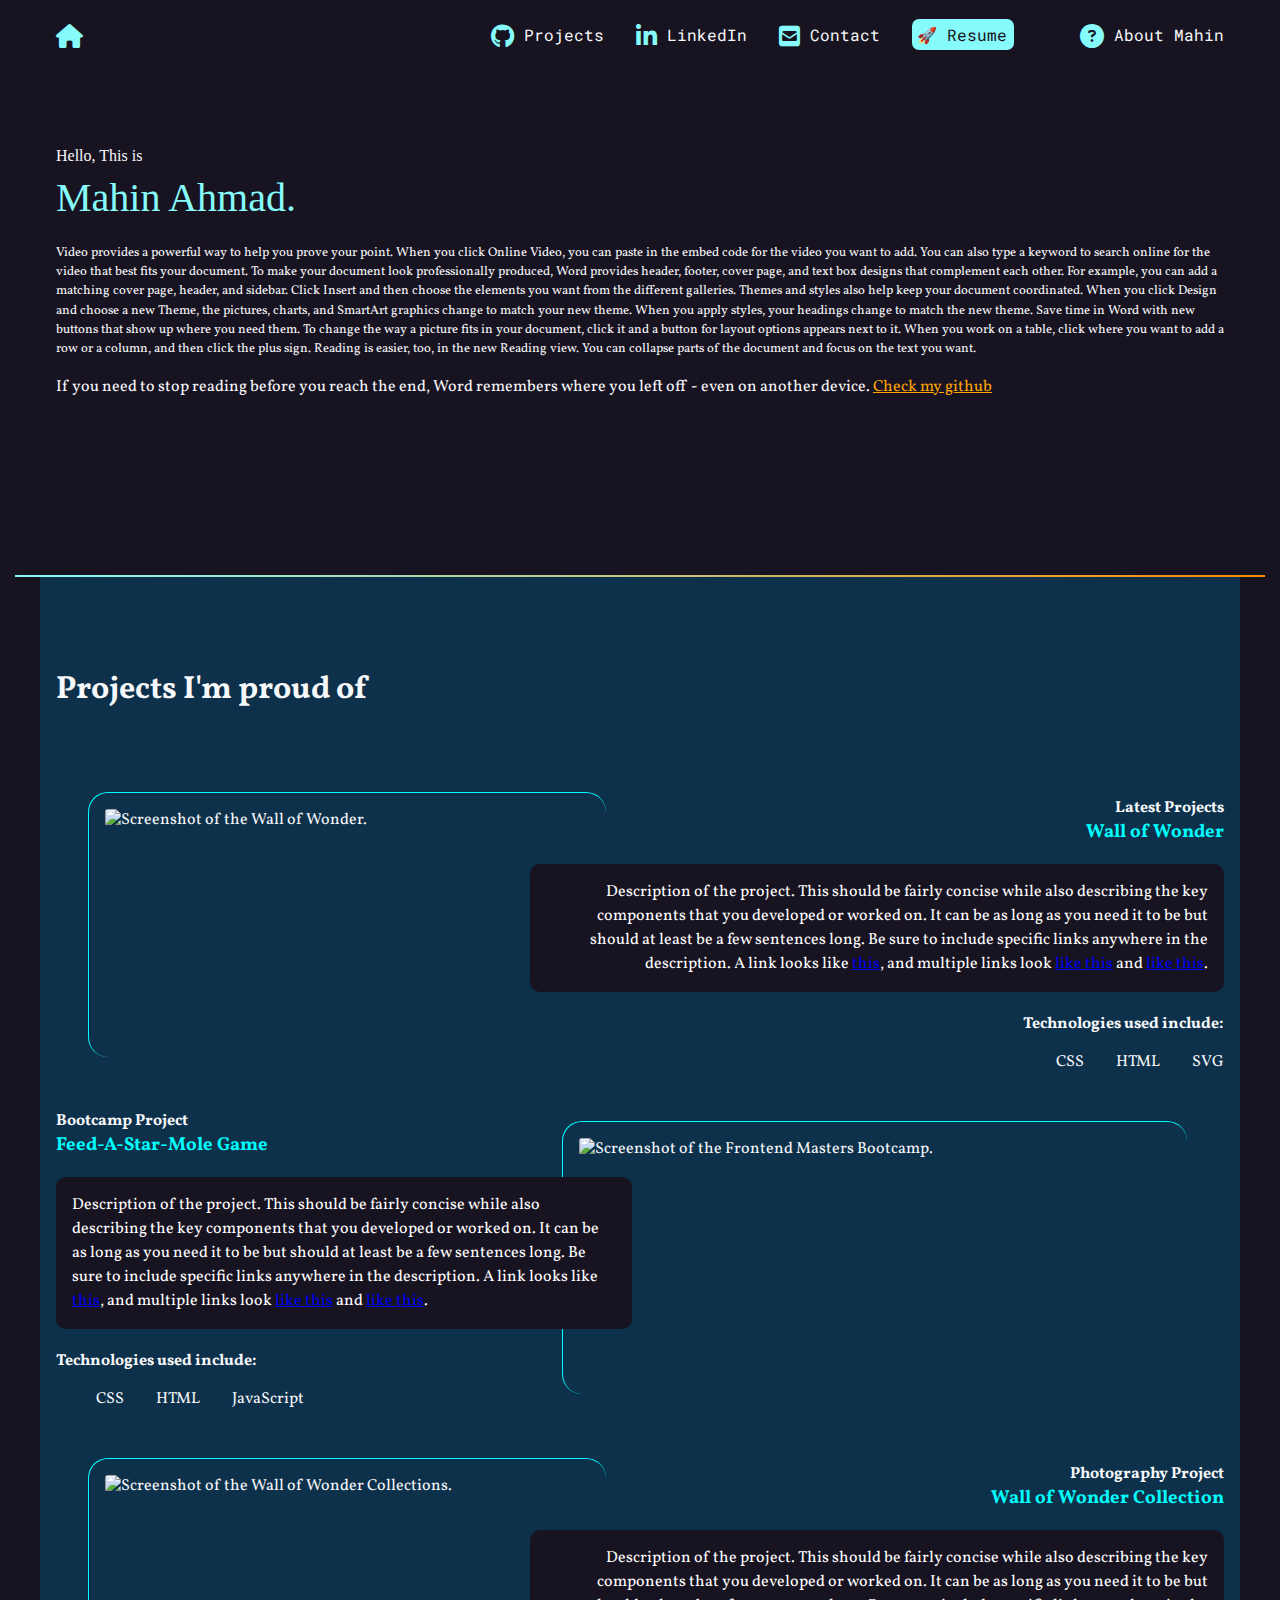
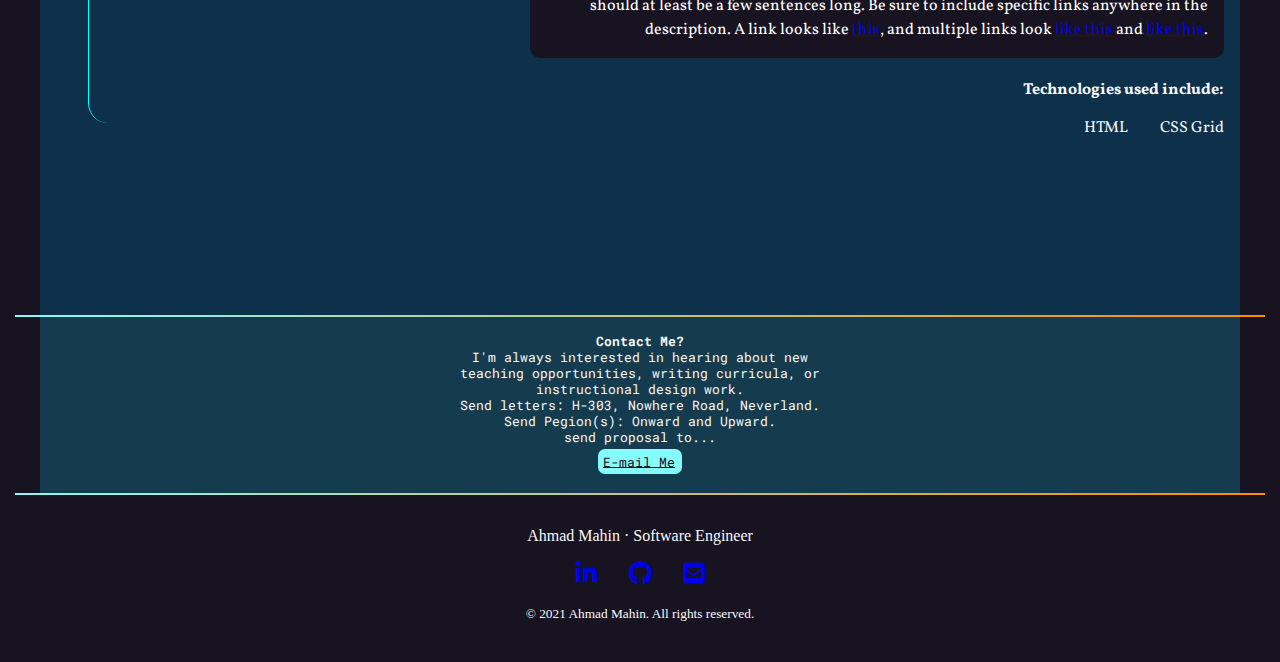
==== index.html @ c2d221f6 "addition: index and about pages" ====
<!DOCTYPE html> 
<html lang="en">
<head>
    <meta charset="UTF-8">
    <meta name="viewport" content="width=device-width, initial-scale=1.0">
    <title>Ahmad Mahin's Portphol𝒊o</title>
    <link href="css/style.css" rel="stylesheet">
    <link rel="stylesheet" href="https://cdnjs.cloudflare.com/ajax/libs/font-awesome/6.7.2/css/all.min.css">
    <link rel="stylesheet" href="https://fonts.googleapis.com/css2?family=Roboto+Mono:ital,wght@0,100..700;1,100..700&amp;display=swap">
    <link rel="stylesheet" href="https://fonts.googleapis.com/css2?family=Cinzel:wght@400..900&amp;family=Vollkorn:ital,wght@0,400..900;1,400..900&amp;display=swap">
</head>
<body>

<nav>
  <ul>
    <li><a href="#intro">
        <span class="fa-solid fa-house"></span>
        <span class="sr-only">About</span></a>
    </li>
    <li><a href="https://github.com/rmpasswd?tab=repositories" target="_blank">
        <span class="fa-brands fa-github"></span>
        Projects</a>
    </li>
    <li><a href="https://www.linkedin.com/in/mahin-ahmad/" target="_blank">
        <span class="fa-brands fa-linkedin-in"></span>
        LinkedIn</a>
    </li>
    <li><a href="#contact">
        <span class="fa-solid fa-square-envelope"></span>
        Contact</a>
    </li>
    <li onclick="location.hash = '#contact'"><a href="https://drive.google.com/file/d/1pQ49bO4wiZukaBR00RiOGlz9NqG3EA95/view?usp=drive_link" target="_blank">
        <span class="button" style="white-space:nowrap">🚀 Resume</span>
        <span class="fa-solid fa-rocket" style="opacity:0"></span>
      </a>
    </li>
    <li><a href="./about.html">
        <span class="fas fa-question-circle"></span>
        About Mahin</a>
    </li>
  </ul>
</nav>

<!-- setting aria-hidden to true hides the Icon from screen readers. -->
<!-- span tag with class="sr-only" hides the Text from normal users. -->

<section id="intro">
  <p class="name">Hello, This is <span>Mahin Ahmad.</span> </p>
  <p>Video provides a powerful way to help you prove your point. When you click Online Video, you can paste in the embed code for the video you want to add. You can also type a keyword to search online for the video that best fits your document.
    To make your document look professionally produced, Word provides header, footer, cover page, and text box designs that complement each other. For example, you can add a matching cover page, header, and sidebar. Click Insert and then choose the elements you want from the different galleries.
    Themes and styles also help keep your document coordinated. When you click Design and choose a new Theme, the pictures, charts, and SmartArt graphics change to match your new theme. When you apply styles, your headings change to match the new theme.
    Save time in Word with new buttons that show up where you need them. To change the way a picture fits in your document, click it and a button for layout options appears next to it. When you work on a table, click where you want to add a row or a column, and then click the plus sign.
    Reading is easier, too, in the new Reading view. You can collapse parts of the document and focus on the text you want.
  </p>
  <p>If you need to stop reading before you reach the end, Word remembers where you left off - even on another device.
    <a>Check my github</a>
  </p>
</section>


<div class="gradient-line"></div>

<section id="projects">
  <h2>Projects I'm proud of</h2>

  <article>
  <div class="text">
    <h4>Latest Projects</h4>
    <h3>Wall of Wonder</h3>
    <p class="project-description">
      Description of the project. This should be fairly concise while also describing the key components that you developed or worked on. It can be as long as you need it to be but should at least be a few sentences long. Be sure to include specific links anywhere in the description. A link looks like <a href="https://frontendmasters.github.io/grid-flexbox-v2/">this</a>, and multiple links look <a href="#">like this</a> and <a href="#">like this</a>.
    </p>
    <h4>Technologies used include:</h4>
    <ul>
      <li>CSS</li>
      <li>HTML</li>
      <li>SVG</li>
    </ul>
  </div>
    <img src="https://assets.codepen.io/296057/fem-gettingstartedcss-ch5-1.png" alt="Screenshot of the Wall of Wonder." />
  </article>

  <article>
  <div class="text">
    <h4>Bootcamp Project</h4>
    <h3>Feed-A-Star-Mole Game</h3>
    <p class="project-description">
      Description of the project. This should be fairly concise while also describing the key components that you developed or worked on. It can be as long as you need it to be but should at least be a few sentences long. Be sure to include specific links anywhere in the description. A link looks like <a href="https://frontendmasters.github.io/bootcamp/mole">this</a>, and multiple links look <a href="#">like this</a> and  <a href="#">like this</a>. 
    </p>
    <h4>Technologies used include:</h4>
    <ul>
      <li>CSS</li>
      <li>HTML</li>
      <li>JavaScript</li>
    </ul>
  </div>
    <img src="https://assets.codepen.io/296057/fem-gettingstartedcss-ch5-5.png" alt="Screenshot of the Frontend Masters Bootcamp.">
  </article>

  <article>
    <div class="text">
      <h4>Photography Project</h4>
      <h3>Wall of Wonder Collection</h3>
      <p class="project-description">
        Description of the project. This should be fairly concise while also describing the key components that you developed or worked on. It can be as long as you need it to be but should at least be a few sentences long. Be sure to include specific links anywhere
        in the description. A link looks like
        <a href="https://frontendmasters.github.io/grid-flexbox-v2/grid-figure-figcaption">this</a>, and multiple links look <a href="#">like this</a> and
        <a href="#">like this</a>.
      </p>
      <h4>Technologies used include:</h4>
      <ul>
        <li>HTML</li>
        <li>CSS Grid</li>
      </ul>
    </div>
      <img src="https://assets.codepen.io/296057/fem-gettingstartedcss-ch5-4.png" alt="Screenshot of the Wall of Wonder Collections." />
  </article>

</section>


<div class="gradient-line"></div>

<section id="contact">
  <h3>Contact Me?</h3>
  <p>
    I'm always interested in hearing about new teaching opportunities, writing curricula, or instructional design work.
  </p>
  <p>Send letters: H-303, Nowhere Road, Neverland.</p>
  <p>Send Pegion(s): Onward and Upward.</p>
  <p>send proposal to...</p>
  <p><a href="mailto:abc@domain.com" class="button">E-mail Me</a></p>
</section>

<div class="gradient-line"></div>
<footer>
  <!--   <p>Mahin Ahmad &middot; Software Engineer(SCADA)</p> -->
  <p>Ahmad Mahin &middot; Software Engineer</p>
  <ul>
    <li>
      <a href="https://www.linkedin.com/in/mahin-ahmad/">
        <span class="fa-brands fa-linkedin-in" aria-hidden="true"></span>
        <span class="sr-only">LinkedIn</span> </a>
    </li>
    <li>
      <a href="https://www.linkedin.com/in/mahin-ahmad/" target="_blank"> <span class="fa-brands fa-github"></span>
        <span class="sr-only">Github</span> </a>
    </li>
    <li>
      <a href="mailto:9mahin./" target="_blank">
        <span class="fa-solid fa-square-envelope"></span>
        <span class="sr-only">Email</span> </a>
    </li>

  </ul>
  <p><small>&copy; 2021 Ahmad Mahin. All rights reserved.</small></p>

</footer>
</body>
</html>
---- css/style.css ----
:root {
    --black: #171321;
    --dkblue: #0d314b;
    --plum: #4bOd49;
    --hotmag: #ff17e4;
    --aqua: #86fbfb;
    --white: #f7f8fa;
    --darkorange: #ff8c00;
    --font-size: 1.3rem;
    --mono: "Roboto mono", monospace;
    --sans: Vollkorn, sans—serif;
  }
  html {
    box-sizing: border-box;
  }

  *,
  *::before,
  *::after {
    box-sizing: inherit;
  }

body {
  /*   padding: 0; */
  /*   margin: 0; */
  font-family: var(--sans);
  background-color: var(--black);
  color: var(--white);
}

img {
  width: 90%;
}

.gradient-line {
    background: linear-gradient(90deg, rgba(134,251,251,1) 0%, rgba(255,140,0,1) 100%);
    height: 2px;
    width: 1250px;
    margin: 0 auto;
}


/* -------------------------- nav ------------------------------ */
nav {
  font-family: var(--mono);
  /* font-size: 80%; */
  padding: 1rem;
}

nav ul {
  list-style-type: none;
  margin: 0;
  padding: 0;

  display: flex;
  flex-flow: row wrap;
  justify-content: center; /* horizontal */
  align-items: center; /* vertical */
  gap: 2rem;
}

nav li:first-child {
  flex: 0 0 100%;
  /*  flex-grow flex-shrink flex-basis*/
  text-align: left;
}

nav [class*="fa-"] {
  font-size: 150%;
  color: var(--aqua);
  vertical-align: text-top;
}
nav a {
  color: var(--white);
  text-decoration: none;
  display: block;
}
nav li:hover {
    * {
      color: orange;
    }
  }


.button{
  background-color: var(--aqua);
  color: var(--black);
  padding: 0.3rem;
  padding-right: 0.44rem;
  border-radius: 7px;
}

.button:hover    {
    background-color: orange;
    color: white; 
}

@media (min-width: 850px) {
  nav {
    max-width: 1200px; /*  For gigantic displays, dont expand the buttons. */
    margin: 0 auto;
  }

  nav li:first-child {
    flex-basis: auto;
    text-align: left;
    margin-right: auto;
  }
}

/* ---------------------------intro----------------------------- */

#intro {

    font-size: 150%;
    padding: 4rem 1rem 10rem 1rem;
    max-width: 1200px;
    margin: 0 auto;

    a {
        /* all links... */
        color: orange;
        text-decoration: underline;
    }
    a:hover {
        /* color: var(--white); */
        /* background-color: var(--hotmag); */
        text-decoration: none;
        cursor: pointer;
    }

    p {
        line-height: 1.5;
        font-size: 1rem;
    }
    p:nth-child(2) {
        font-size: 0.8rem;
    }

}

#intro .name {
  font-family: Georgia, serif;
  span {
    font-size: 2.5rem;
    color: var(--aqua);
    display: block;
  }
}


/* ---------------------------projects----------------------------- */

#projects,#about-page{
  background-color: #0d314b;
  padding: 4rem 1rem 10rem 1rem;
  max-width: 1200px;
  margin: 0 auto;

  h2 {
    font-size:2rem;
    margin-bottom: calc(2rem * 1.5);
  }

  h4 {
    margin-bottom: 0%;
  }

  h3 {
    color: aqua;
    margin-top: 0%;
  }

  .project-description, #about-description {
    background-color: #171321;
    padding: 1rem;
    border-radius: 10px;
    /* these 3 below had no visible changes...  */
    color: white;
    font-size: 1rem;
    line-height: 1.5;
  }

  ul {
    list-style-type: none;

    display: flex;
    flex-flow: row wrap;
    justify-content: flex-start; /* horizontal */
    align-items: center; /* vertical */
    gap: 2rem;
  }

  img {
    border-color: aqua;
    margin: 2rem ; 
    padding: 1rem; 
    border-left: 1px solid aqua; 
    border-top: 1px solid aqua; 
    border-radius: 20px;
  }
* {
  /* border: 1px solid red; */
  /* border-color: red; */
}

  @media (min-width: 550px) { 
     
  article:nth-child(odd) {    /* With :nth-child(n) , all children are counted, regardless of what they are */
    display: grid;
    grid-template-columns: 1fr 1fr;
    gap: 1rem;
    
    .text {
      order: 2; /* z-index ?*/
      text-align: left;
    }
    ul {
      justify-content: flex-start;
    }

    /* text block Overlapping the image block */
    grid-template-columns: repeat(10, 1fr);
    .text {
      grid-column: 1/6;
      grid-row: 1/2;
    }
    img {
      grid-column: 5/11;
      grid-row: 1/2;
      padding-top: 1rem;
    }
  }

  article:nth-child(even) {    /* With :nth-child(n) , all children are counted, regardless of what they are */
    display: grid;
    grid-template-columns: 1fr 1fr;
    gap: 1rem;
    
    .text {
      order: 2; /* z-index ?*/
      text-align: right;
    }
    ul {
      justify-content: flex-end;
    }

    /* text block Overlapping the image block */
    grid-template-columns: repeat(10, 1fr);
    img {
      grid-column: 1/6;
      grid-row: 1/2;
    }
    .text {
      grid-column: 5/11;
      grid-row: 1/2;
      padding-top: 1rem;
    }
  }
   
  } /* media desktop size */

} /* projects */




/* ---------------------------contact----------------------------- */
#contact {
  background-color: #153c4e;
  max-width: 1200px;
  margin: 0 auto;
  padding: 1rem 0 1rem 0;    /* putting distance under gradient line */
  
  * {
    text-align: center;
    width: 400px; 
    /* this way, only all the children will be 400px; but the entire contanct section will have the bg color. */
    margin: 0 auto; /*  width and margin works together */
    font-family: "Roboto Mono";
    font-size: 0.8rem;
  }

  p:last-child {
    text-decoration: underline;
    margin-top: 0.5rem;
    padding-bottom: 0.5rem;
    display: block;
    &:hover {
      cursor: crosshair;
      color: blue;
    }
  }
}


/* ---------------------------footer----------------------------- */

footer {
  text-align: center; /*   this is a property that will inherited by all the descendents */
  font-family: "Times New Roman", Times, serif;
  padding: 1rem 0 1rem 0;    /* putting distance under gradient line */

}

footer ul {
  padding: 0;
  margin: 1rem 0;
  list-style-type: none;
  font-size: 1.5rem;

  display: flex;
  flex-flow: row wrap;
  justify-content: center; /* horizontal axis */
  align-items: center; /* vertical axis*/
  gap: 2rem;
}
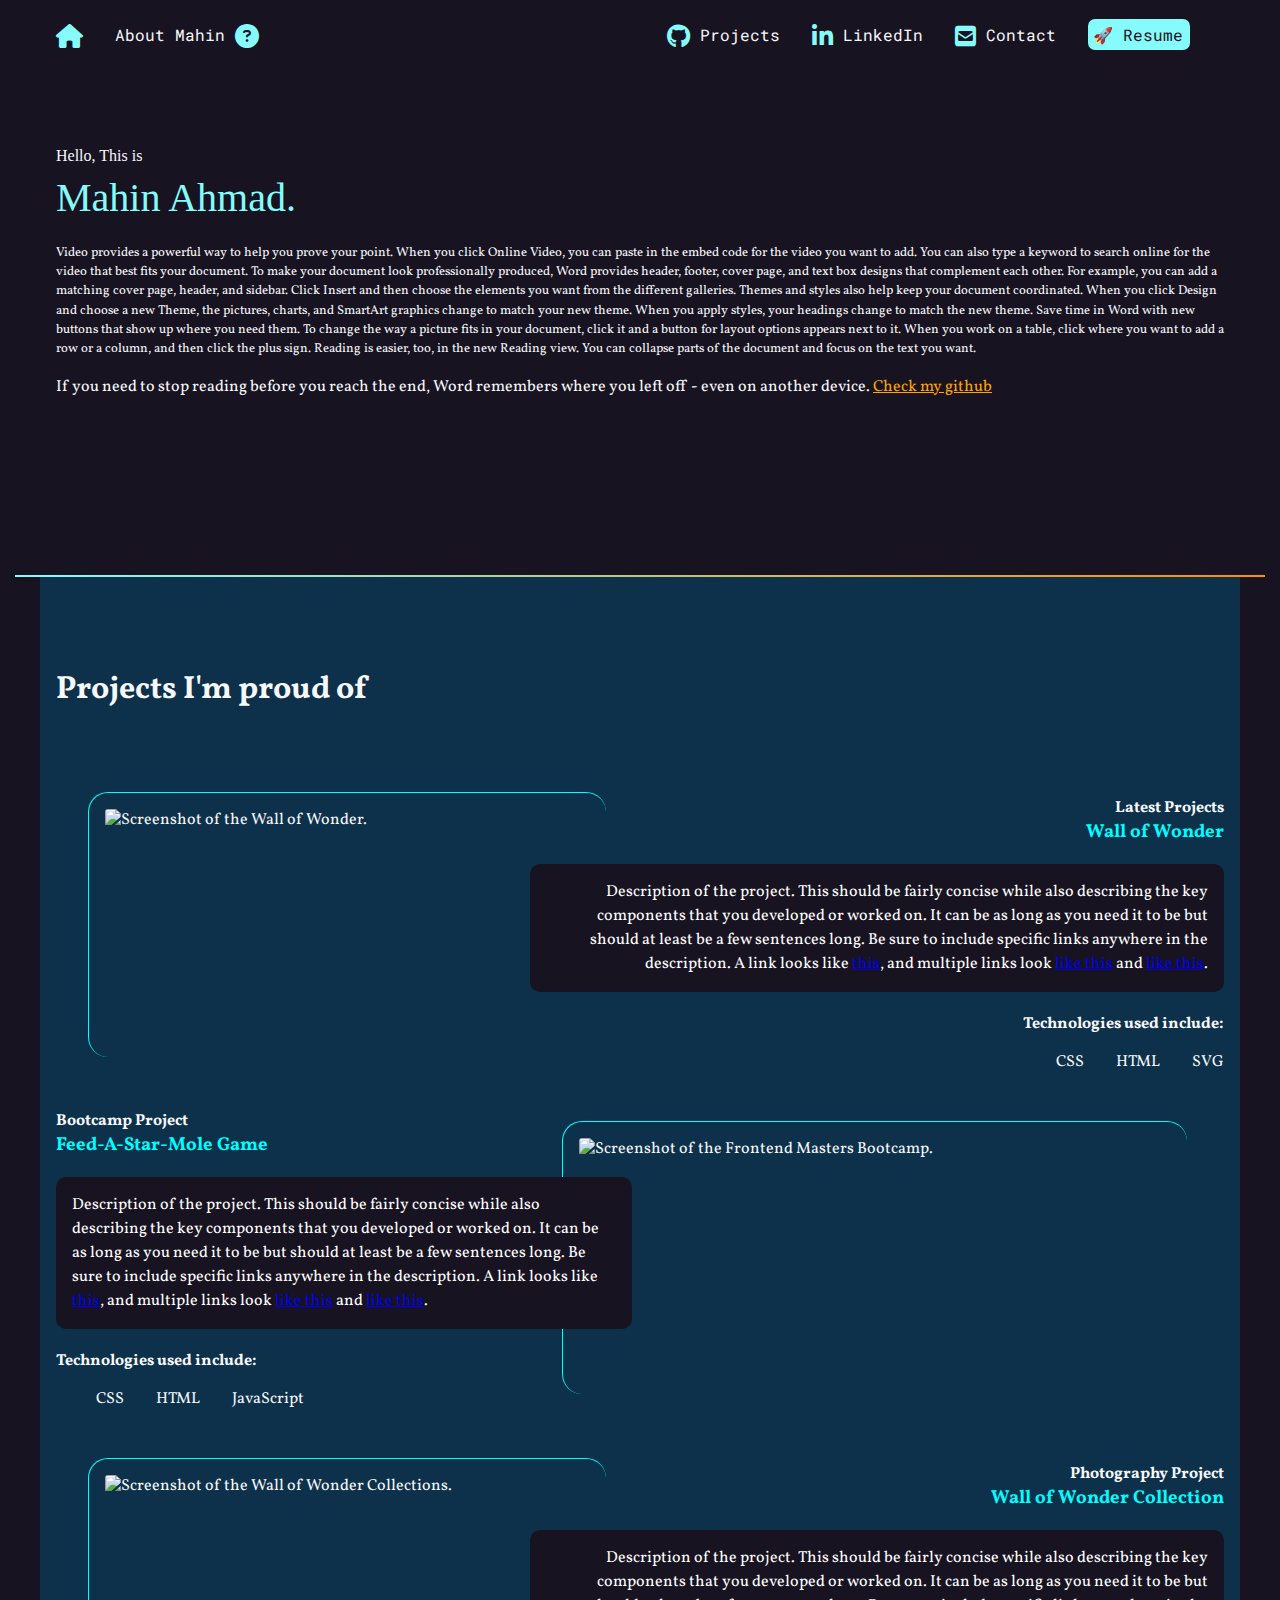
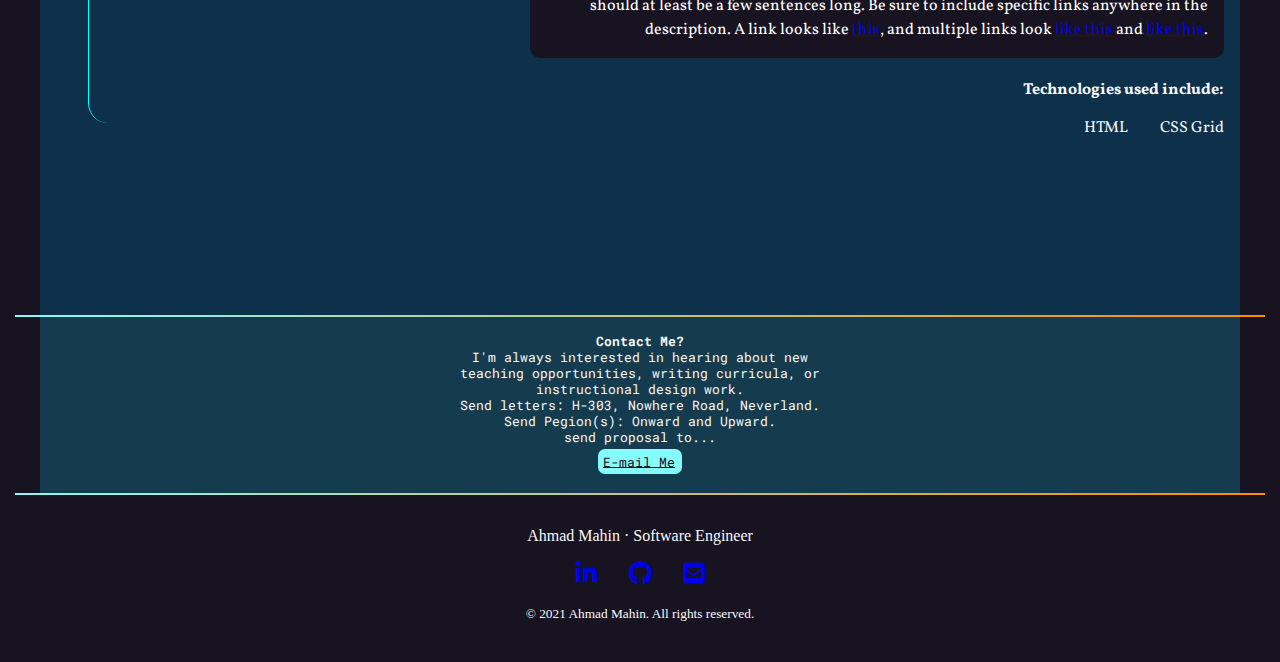
==== commit 3dd88c1b: "about me button is now beside home icon" ====
--- a/index.html
+++ b/index.html
@@ -13,9 +13,14 @@
 
 <nav>
   <ul>
-    <li><a href="#intro">
+    <li><a href="./index.html">
         <span class="fa-solid fa-house"></span>
         <span class="sr-only">About</span></a>
+    </li>
+    <li><a href="./about.html">
+      About Mahin
+      <span class="fas fa-question-circle"></span>
+    </a>
     </li>
     <li><a href="https://github.com/rmpasswd?tab=repositories" target="_blank">
         <span class="fa-brands fa-github"></span>
@@ -33,10 +38,6 @@
         <span class="button" style="white-space:nowrap">🚀 Resume</span>
         <span class="fa-solid fa-rocket" style="opacity:0"></span>
       </a>
-    </li>
-    <li><a href="./about.html">
-        <span class="fas fa-question-circle"></span>
-        About Mahin</a>
     </li>
   </ul>
 </nav>
--- a/css/style.css
+++ b/css/style.css
@@ -59,9 +59,9 @@
   gap: 2rem;
 }
 
-nav li:first-child {
-  flex: 0 0 100%;
-  /*  flex-grow flex-shrink flex-basis*/
+nav li:first-child,
+nav li:nth-child(2) {
+  flex: 0 0 100%;  /*  flex-grow 0 flex-shrink 0 flex-basis 100% */
   text-align: left;
 }
 
@@ -80,7 +80,6 @@
       color: orange;
     }
   }
-
 
 .button{
   background-color: var(--aqua);
@@ -95,18 +94,27 @@
     color: white; 
 }
 
+/* min-width is 850px for desktop size and 550px for mobile */
+
 @media (min-width: 850px) {
   nav {
     max-width: 1200px; /*  For gigantic displays, dont expand the buttons. */
     margin: 0 auto;
   }
 
-  nav li:first-child {
+  nav li:first-child,
+  nav li:nth-child(2) {
+  flex: 0 0 100%;  /*  flex-grow 0 flex-shrink 0 flex-basis 100% */
     flex-basis: auto;
     text-align: left;
+    /* margin-right: auto; */ 
+      /* applies to both of them, thus puts a gap between them! */
+  }
+  nav li:nth-child(2) {
     margin-right: auto;
   }
 }
+
 
 /* ---------------------------intro----------------------------- */
 
@@ -258,7 +266,7 @@
     }
   }
    
-  } /* media desktop size */
+  }  
 
 } /* projects */
 
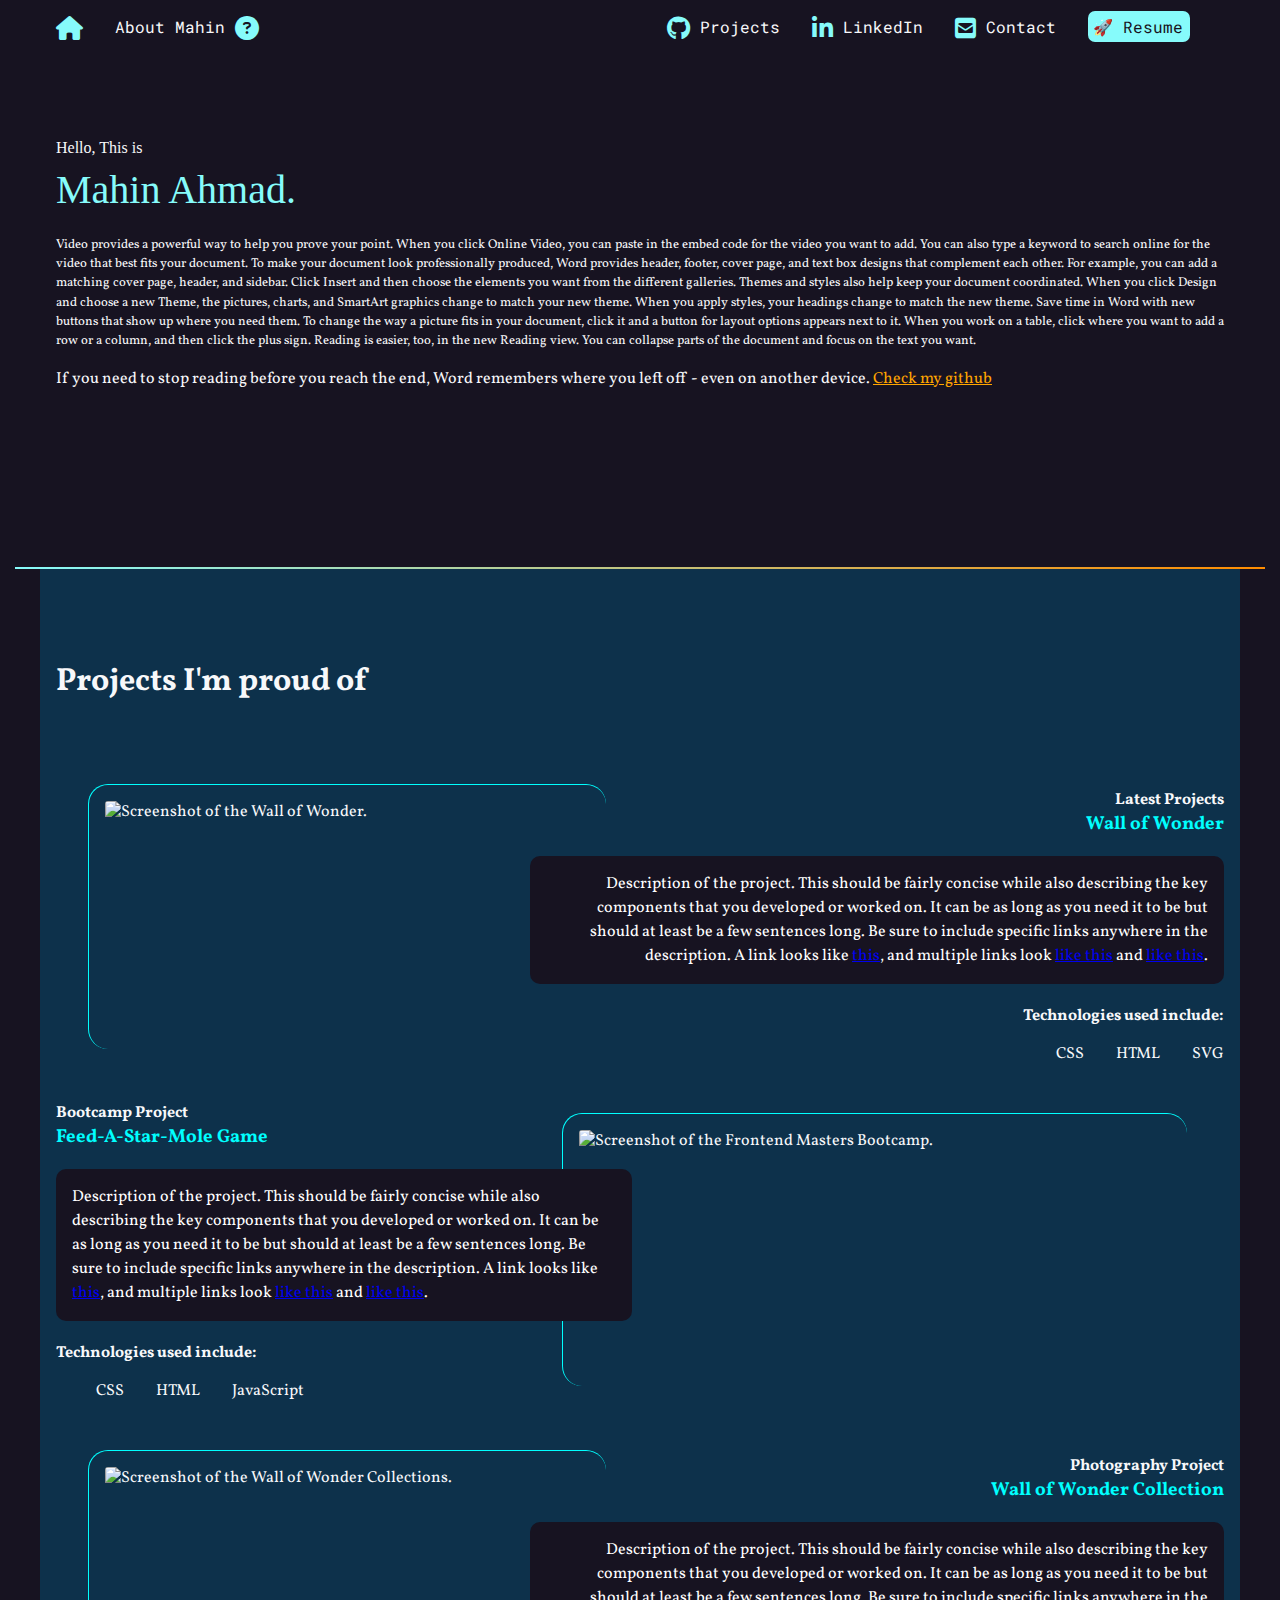
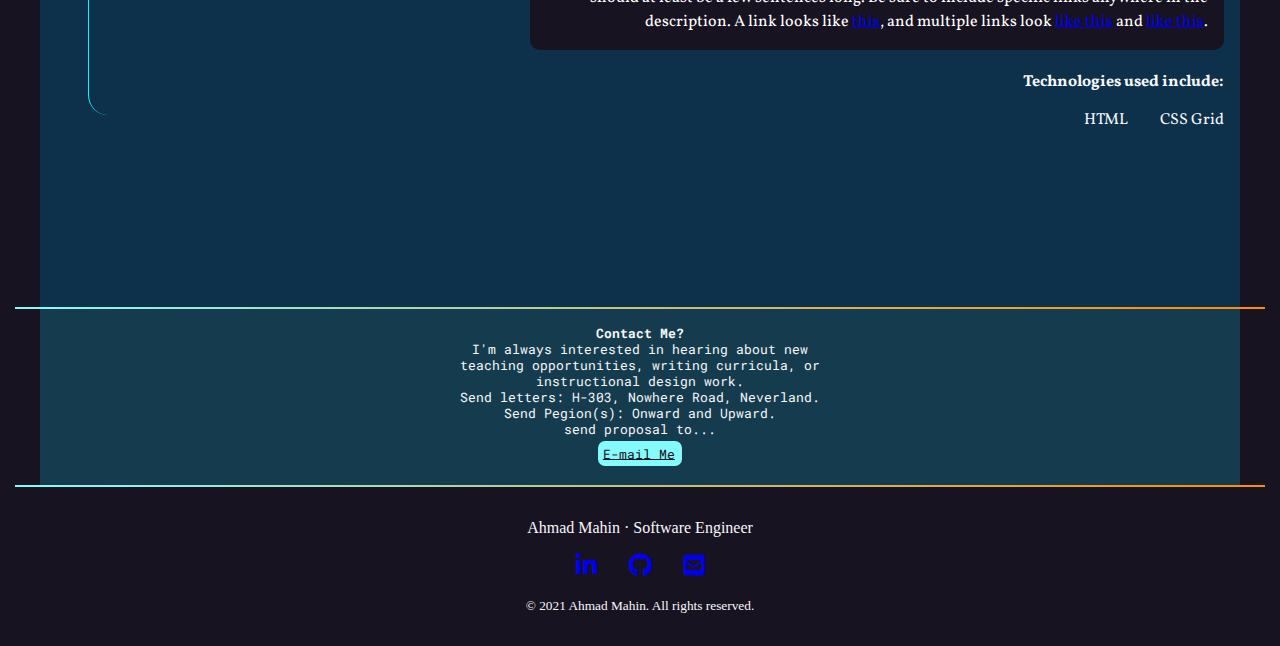
==== commit 0cef3866: "feat: styled hamburger navbar for mobile view" ====
--- a/index.html
+++ b/index.html
@@ -11,11 +11,24 @@
 </head>
 <body>
 
+
 <nav>
+
+  <div class="hamburger-no-js">
+    <label class="hamburger-checkbox">
+      <input type="checkbox"/>
+      <span >
+        <i class="fa-solid fa-bars"></i>
+        <i class="fa-solid fa-xmark"></i>
+      </span>
+    </label>
+  </div>
+
+
   <ul>
     <li><a href="./index.html">
         <span class="fa-solid fa-house"></span>
-        <span class="sr-only">About</span></a>
+        <span class="sr-only">Home</span></a>
     </li>
     <li><a href="./about.html">
       About Mahin
@@ -57,7 +70,6 @@
     <a>Check my github</a>
   </p>
 </section>
-
 
 <div class="gradient-line"></div>
 
@@ -158,4 +170,4 @@
 
 </footer>
 </body>
-</html>+</html>
--- a/css/style.css
+++ b/css/style.css
@@ -9,6 +9,7 @@
     --font-size: 1.3rem;
     --mono: "Roboto mono", monospace;
     --sans: Vollkorn, sans—serif;
+    
   }
   html {
     box-sizing: border-box;
@@ -19,10 +20,15 @@
   *::after {
     box-sizing: inherit;
   }
-
-body {
+/*
+* { 
+    border: 1px solid red;
+   border-color: red;
+} */
+
+ body {
   /*   padding: 0; */
-  /*   margin: 0; */
+  margin: 0;
   font-family: var(--sans);
   background-color: var(--black);
   color: var(--white);
@@ -59,6 +65,7 @@
   gap: 2rem;
 }
 
+
 nav li:first-child,
 nav li:nth-child(2) {
   flex: 0 0 100%;  /*  flex-grow 0 flex-shrink 0 flex-basis 100% */
@@ -76,10 +83,96 @@
   display: block;
 }
 nav li:hover {
-    * {
-      color: orange;
-    }
-  }
+  * {
+    color: orange;
+  }
+}
+
+nav {
+  max-width: 1200px; /*  For gigantic displays, keep it within a max width. */
+  margin: 0 auto;
+}
+
+
+@media (min-width: 850px) { /* For desktop */
+  
+  .hamburger-no-js {
+    display: none;
+  }
+
+  
+
+  nav li:first-child,
+  nav li:nth-child(2) {
+    flex: 0 0 100%;  /*  flex-grow 0 flex-shrink 0 flex-basis 100% */
+    flex-basis: auto;
+    text-align: left;
+    /* margin-right: auto; */ 
+    /* applies to both of them, thus puts a gap between them! */ 
+  } 
+  nav li:nth-child(2) { 
+    margin-right: auto; 
+  } 
+} 
+
+
+/* .hamburger-no-js{   display: none;  } */
+
+@media (max-width: 850px) {  /* FOR MOBILE DEVICE */ 
+ 
+  .hamburger-no-js::before,
+  .hamburger-no-js::after,
+  .hamburger-no-js input {
+    appearance: none; 
+    padding: 0; margin: 0;
+    outline: none;
+    pointer-events: none;
+  }
+
+  /* Toggle between menubar icon and xmark */
+  .fa-bars, .fa-xmark { /* .xbars { transition: opacity } doesn't work */
+      transition: opacity 1s ease-in-out;
+  }
+  .fa-xmark{ 
+    opacity: 0;
+    /* width: 0; */
+    /* padding: 0; margin: 0; */
+    }
+  .hamburger-no-js input:checked + span{
+    .fa-bars{ 
+      opacity: 0;
+      /* width: 0;  */
+      /* padding: 0; margin: 0; */
+      }
+    .fa-xmark{ 
+      opacity: 1;
+      }
+  }
+            /*       */
+  nav ul { 
+    display: flex;
+    flex-flow: column wrap;
+    gap: 1.5rem;
+    align-items: start;
+    justify-content: space-between;
+    li:has(a span.fa-house) {
+      visibility: hidden; /* keeps the margin & padding*/
+      
+    }
+
+    translate: -100%;
+    transition: translate 700ms ease-out;
+  } 
+  
+  .hamburger-no-js:has(input:checked) + ul{
+    translate: 0;
+  }
+
+
+
+}
+
+
 
 .button{
   background-color: var(--aqua);
@@ -94,30 +187,9 @@
     color: white; 
 }
 
-/* min-width is 850px for desktop size and 550px for mobile */
-
-@media (min-width: 850px) {
-  nav {
-    max-width: 1200px; /*  For gigantic displays, dont expand the buttons. */
-    margin: 0 auto;
-  }
-
-  nav li:first-child,
-  nav li:nth-child(2) {
-  flex: 0 0 100%;  /*  flex-grow 0 flex-shrink 0 flex-basis 100% */
-    flex-basis: auto;
-    text-align: left;
-    /* margin-right: auto; */ 
-      /* applies to both of them, thus puts a gap between them! */
-  }
-  nav li:nth-child(2) {
-    margin-right: auto;
-  }
-}
-
-
-/* ---------------------------intro----------------------------- */
-
+
+/* ---------------------------intro----------------------------- */ 
+ 
 #intro {
 
     font-size: 150%;
@@ -191,7 +263,6 @@
 
   ul {
     list-style-type: none;
-
     display: flex;
     flex-flow: row wrap;
     justify-content: flex-start; /* horizontal */
@@ -207,18 +278,14 @@
     border-top: 1px solid aqua; 
     border-radius: 20px;
   }
-* {
-  /* border: 1px solid red; */
-  /* border-color: red; */
-}
-
-  @media (min-width: 550px) { 
+
+
      
   article:nth-child(odd) {    /* With :nth-child(n) , all children are counted, regardless of what they are */
     display: grid;
     grid-template-columns: 1fr 1fr;
     gap: 1rem;
-    
+
     .text {
       order: 2; /* z-index ?*/
       text-align: left;
@@ -244,7 +311,7 @@
     display: grid;
     grid-template-columns: 1fr 1fr;
     gap: 1rem;
-    
+
     .text {
       order: 2; /* z-index ?*/
       text-align: right;
@@ -265,7 +332,9 @@
       padding-top: 1rem;
     }
   }
-   
+  
+  @media (min-width: 550px) { 
+
   }  
 
 } /* projects */
@@ -275,51 +344,52 @@
 
 /* ---------------------------contact----------------------------- */
 #contact {
-  background-color: #153c4e;
-  max-width: 1200px;
-  margin: 0 auto;
-  padding: 1rem 0 1rem 0;    /* putting distance under gradient line */
-  
-  * {
-    text-align: center;
-    width: 400px; 
-    /* this way, only all the children will be 400px; but the entire contanct section will have the bg color. */
-    margin: 0 auto; /*  width and margin works together */
-    font-family: "Roboto Mono";
-    font-size: 0.8rem;
-  }
-
-  p:last-child {
-    text-decoration: underline;
-    margin-top: 0.5rem;
-    padding-bottom: 0.5rem;
-    display: block;
-    &:hover {
-      cursor: crosshair;
-      color: blue;
-    }
-  }
-}
+  background-color: #153c4e; 
+  max-width: 1200px; 
+  margin: 0 auto; 
+  padding: 1rem 0 1rem 0;    /* putting distance under gradient line */ 
+  
+  * { 
+    text-align: center; 
+    width: 400px;  
+    /* this way, only all the children will be 400px; but the entire contanct section will have the bg color. */ 
+    margin: 0 auto; /*  width and margin works together */ 
+    font-family: "Roboto Mono"; 
+    font-size: 0.8rem; 
+  } 
+ 
+  p:last-child { 
+    text-decoration: underline; 
+    margin-top: 0.5rem; 
+    padding-bottom: 0.5rem; 
+    display: block; 
+    &:hover { 
+      cursor: crosshair; 
+      color: blue; 
+    } 
+  } 
+} 
 
 
 /* ---------------------------footer----------------------------- */
 
-footer {
-  text-align: center; /*   this is a property that will inherited by all the descendents */
-  font-family: "Times New Roman", Times, serif;
-  padding: 1rem 0 1rem 0;    /* putting distance under gradient line */
-
-}
-
-footer ul {
-  padding: 0;
-  margin: 1rem 0;
-  list-style-type: none;
-  font-size: 1.5rem;
-
-  display: flex;
-  flex-flow: row wrap;
-  justify-content: center; /* horizontal axis */
-  align-items: center; /* vertical axis*/
-  gap: 2rem;
-}
+footer { 
+  text-align: center; /*   this is a property that will inherited by all the descendents */ 
+  font-family: "Times New Roman", Times, serif; 
+  padding: 1rem 0 1rem 0;    /* putting distance under gradient line */ 
+ 
+} 
+ 
+footer ul { 
+  padding: 0; 
+  margin: 1rem 0; 
+  list-style-type: none; 
+  font-size: 1.5rem; 
+ 
+  display: flex; 
+  flex-flow: row wrap; 
+  justify-content: center; /* horizontal axis */ 
+  align-items: center; /* vertical axis*/ 
+  gap: 2rem; 
+} 
+ 